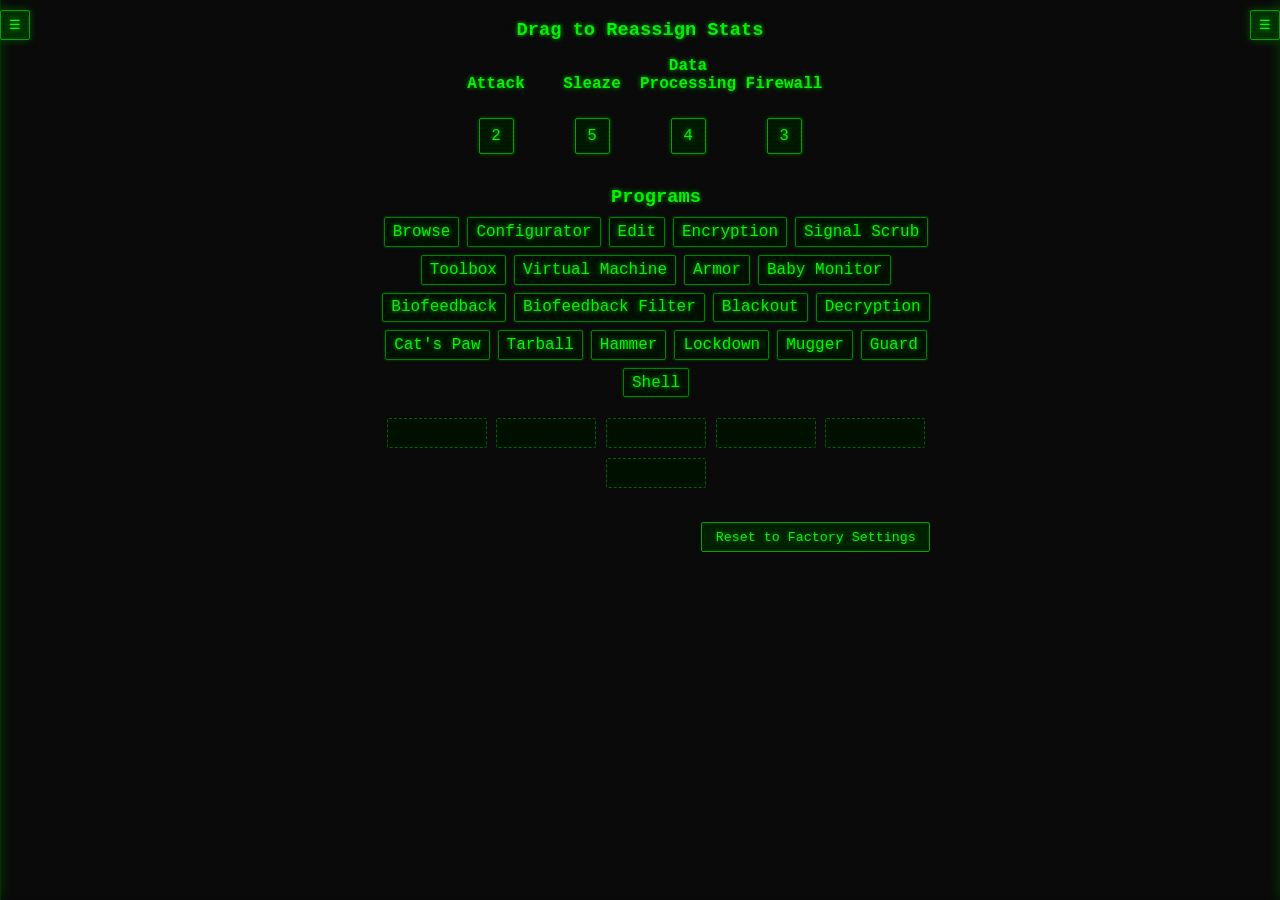
==== index.html @ 2b47c01e "build mobile site and refactor" ====
<!DOCTYPE html>
<html lang="en">
<head>
  <meta charset="UTF-8" />
  <meta name="viewport" content="width=device-width, initial-scale=1.0, maximum-scale=1.0, user-scalable=no" />
  <title>Cyberdeck Config Helper (SR5)</title>
  <link rel="stylesheet" href="styles.css" />
  <script src="https://code.jquery.com/jquery-3.7.1.min.js"></script>
</head>
<body>
  <div class="panel-container">
    <div id="left-panel" class="side-panel">
      <form id="deck-config">
        <label>
          Select Your Deck:
          <select id="preset-selector">
            <option value="">----</option>
          </select>
        </label>
      </form>
      </br>
      <h3>Attributes</h3>
      <label>Logic: 
        <input type="number" id="attr-logic" min="1" max="10" />
        <span class="augmented-display" id="aug-logic"></span>
      </label>
      <label>Intuition: 
        <input type="number" id="attr-intuition" min="1" max="10" />
        <span class="augmented-display" id="aug-intuition"></span>
      </label>
      <label>Willpower: 
        <input type="number" id="attr-willpower" min="1" max="10" />
        <span class="augmented-display" id="aug-willpower"></span>
      </label>

      <h3>Skills</h3>
      <label>Hacking: 
        <input type="number" id="skill-hacking" min="0" max="12" />
        <span class="augmented-display" id="aug-hacking"></span>
      </label>
      <label>Computer: 
        <input type="number" id="skill-computer" min="0" max="12" />
        <span class="augmented-display" id="aug-computer"></span>
      </label>
      <label>Electronic Warfare: 
        <input type="number" id="skill-electronicWarfare" min="0" max="12" />
        <span class="augmented-display" id="aug-electronicWarfare"></span>
      </label>
      <label>Cybercombat: 
        <input type="number" id="skill-cybercombat" min="0" max="12" />
        <span class="augmented-display" id="aug-cybercombat"></span>
      </label>
      <label>Software: 
        <input type="number" id="skill-software" min="0" max="12" />
        <span class="augmented-display" id="aug-software"></span>
      </label>
      <label>Hardware: 
        <input type="number" id="skill-hardware" min="0" max="12" />
        <span class="augmented-display" id="aug-hardware"></span>
      </label>

      <h3>Qualities</h3>
      <div id="quality-list"></div>
    </div>

    <div id="right-panel" class="side-panel">
      <h3>Matrix Actions</h3>
      <table id="matrix-actions-table">
        <thead>
          <tr>
            <th>Action</th>
            <th>Limit</th>
            <th>Description</th>
            <th>Formula</th>
            <th>Dice Pool</th>
          </tr>
        </thead>
        <tbody></tbody>
      </table>
    </div>
  </div>

  <button id="left-toggle" class="panel-toggle">☰</button>
  <button id="right-toggle" class="panel-toggle">☰</button>

  <div id="main-screen">
    <div id="deck-stats">
    <h3>Drag to Reassign Stats</h3>
    <div id="draggables">
      <div class="stat-container">
        <div class="stat-label">Attack</div>
        <div class="stat-box" draggable="true" data-type="attack">
          <span>0</span>    
        </div>
        <div class="augmented-display" id="aug-attack"></div>
      </div>
      <div class="stat-container">
        <div class="stat-label">Sleaze</div>
        <div class="stat-box" draggable="true" data-type="sleaze">
          <span>0</span>
        </div>
        <div class="augmented-display" id="aug-sleaze"></div>
      </div>
      <div class="stat-container">
        <div class="stat-label">Data Processing</div>
        <div class="stat-box" draggable="true" data-type="dataProcessing">
          <span>0</span>
        </div>
        <div class="augmented-display" id="aug-dataProcessing"></div>
      </div>
      <div class="stat-container">
        <div class="stat-label">Firewall</div>
        <div class="stat-box" draggable="true" data-type="firewall">
          <span>0</span>
        </div>
        <div class="augmented-display" id="aug-firewall"></div>
      </div>
    </div>
    
  </div>

  <div id="program-section">
    <div id="program-list-container">
      <h3>Programs</h3>
      <div id="program-list"></div>
    </div>
  </div>

  <div id="program-slots">
    <h3>Active Programs</h3>
  </div>
    <button type="button" id="reset-factory">Reset to Factory Settings</button>

  <div id="deck-notes" style="margin: 1em; display: none;">
    <h3>Notes</h3>
    <ul id="notes-list"></ul>
  </div>
  </div>
  <div id="status"></div>
  <div id="program-tooltip"></div>
  
  <!-- Modal for improvement choices -->
  <div id="improvement-choice-modal" class="modal">
    <div class="modal-content">
      <h3>Select an Option</h3>
      <p id="improvement-choice-description"></p>
      <select id="improvement-choice-dropdown"></select>
      <div class="modal-buttons">
        <button id="improvement-choice-confirm">Confirm</button>
        <button id="improvement-choice-cancel">Cancel</button>
      </div>
    </div>
  </div>

  <script type="module" src="uiHandlers.js"></script>
</body>
</html>
---- styles.css ----
body {
  font-family: "VT323", "Courier New", monospace;
  margin: 0;
  padding: 0;
  background-color: #0a0a0a;
  color: #00ff00;
  display: flex;
  flex-direction: column;
  align-items: center;
  min-height: 100vh;
  text-shadow: 0 0 5px rgba(0, 255, 0, 0.7);
  position: relative;
  overflow-x: hidden;
}

/* CRT scan line effect */
body::before {
  content: "";
  position: fixed;
  top: 0;
  left: 0;
  width: 100%;
  height: 100%;
  background: linear-gradient(
    transparent 0%, 
    rgba(0, 10, 0, 0.1) 50%, 
    transparent 100%
  );
  background-size: 100% 4px;
  pointer-events: none;
  z-index: 9999;
}

h3 {
  margin-top: 1em;
  margin-bottom: 0.5em;
  text-align: center;
}

form, #deck-stats, #program-section, #program-slots, #status, #deck-notes {
  margin: 1em;
  max-width: 1200px;
  width: 100%;
  margin-left: auto;
  margin-right: auto;
  box-sizing: border-box;
  padding: 0 10px;
}

#main-screen {
  width: 100%;
  max-width: 600px; 
  margin-left: auto;
  margin-right: auto;
  padding: 0 10px;
  box-sizing: border-box;
}

label {
  display: block;
  margin: 0.5em 0;
}

input[type="number"] {
  width: 60px;
  margin-left: 0.5em;
}

#draggables {
  display: flex;
  gap: 1em;
  flex-wrap: wrap;
  margin-top: 2em;
  justify-content: center;
}

/* New layout for deck stat items */
.stat-container {
  display: flex;
  flex-direction: column;
  align-items: center;
}

.stat-label {
    margin-bottom: 0.3em;
    font-weight: bold;
    width: 80px;
    height: 20px;
    text-align: center;
    display: flex;
    align-items: flex-end;
    justify-content: center;
}

.stat-box {
  padding: 0.5em;
  background-color: #001a00;
  border: 1px solid #00aa00;
  border-radius: 2px;
  cursor: move;
  user-select: none;
  width: 35px;
  text-align: center;
  position: relative;
  margin-top: 20px;
  margin-bottom: 10px;
  box-shadow: 0 0 5px rgba(0, 255, 0, 0.3);
}

.stat-box .augmented {
  display: block;
  font-size: 0.8em;
  color: #00cc00;
  margin-top: 0.2em;
}

/* Specific styling for augmented-display in stat boxes */
.stat-container .augmented-display {
  display: block;
  font-size: 1.2em; /* Larger text for modified values */
  color: #00ff33; /* Brighter green for positive modifications */
  font-weight: bold;
  margin-top: 0.2em;
  text-shadow: 0 0 8px rgba(0, 255, 0, 0.8);
}

.stat-box:hover {
  background-color: #002200;
  border-color: #00ff00;
}

#program-list-container, #program-slots {
  margin: 1em;
  width: 100%;
}

#program-list {
  display: flex;
  flex-wrap: wrap;
  gap: 0.5em;
  justify-content: center;
}

.program-item {
  background-color: #001100;
  border: 1px solid #008800;
  padding: 0.3em 0.5em;
  border-radius: 2px;
  cursor: grab;
  user-select: none;
  box-shadow: 0 0 3px rgba(0, 255, 0, 0.3);
}

#program-slots {
  text-align: center;
}

.program-slot {
  display: inline-block;
  background-color: #001100;
  border: 1px dashed #006600;
  min-width: 100px;
  min-height: 30px;
  padding: 0.5em;
  margin: 0.3em;
  border-radius: 2px;
  vertical-align: top;
}

.program-slot.drag-over {
  background-color: #003300;
  border-color: #00ff00;
}

#program-tooltip {
  position: absolute;
  background-color: #001a00;
  border: 1px solid #00aa00;
  padding: 0.4em;
  border-radius: 2px;
  color: #00ff00;
  display: none;
  z-index: 999;
  pointer-events: none;
  max-width: 300px;
  box-shadow: 0 0 10px rgba(0, 255, 0, 0.4);
}

/* Matrix Actions Table */
#matrix-actions-table {
  width: 100%;
  border-collapse: collapse;
  margin-top: 1em;
  box-shadow: 0 0 10px rgba(0, 255, 0, 0.2);
  display: block;
  overflow-x: auto;
  -webkit-overflow-scrolling: touch;
}

#matrix-actions-table th,
#matrix-actions-table td {
  border: 1px solid #00aa00;
  padding: 0.5em;
  text-align: left;
}

#matrix-actions-table th {
  background-color: #002200;
  color: #00ff00;
  text-shadow: 0 0 5px rgba(0, 255, 0, 0.5);
}

#matrix-actions-table td {
  background-color: #001100;
  color: #00dd00;
}

/* Side Panels */
.side-panel {
  position: fixed;
  top: 0;
  bottom: 0;
  background-color: #001500;
  color: #00ff00;
  overflow-y: auto;
  transition: transform 0.3s ease;
  z-index: 1000;
  padding: 1em;
  border-right: 1px solid #00aa00;
  box-shadow: 0 0 15px rgba(0, 255, 0, 0.2);
  box-sizing: border-box;
}

#left-panel {
  left: 0;
  transform: translateX(-100%);
  max-width: 30%;
}

#right-panel {
  right: 0;
  transform: translateX(100%);
  max-width: 70%;
}

#left-panel.open {
  transform: translateX(0);
}

#right-panel.open {
  transform: translateX(0);
}

.panel-toggle {
  position: fixed;
  top: 10px;
  width: 30px;
  height: 30px;
  background-color: #003300;
  color: #00ff00;
  border: 1px solid #00aa00;
  cursor: pointer;
  z-index: 1100;
  text-shadow: 0 0 5px rgba(0, 255, 0, 0.7);
  box-shadow: 0 0 8px rgba(0, 255, 0, 0.3);
}

#left-toggle {
  left: 0;
}

#right-toggle {
  right: 0;
}

.quality-checkbox {
  display: block;
  margin: 0.3em 0;
}

.stat-box.swap {
  transition: transform 0.15s ease;
  transform: scale(1.1);
}

.stat-box.drag-over {
  background-color: #004400;
  border-color: #00ff00;
}

/* Augmented UI next to inputs */
.input-wrapper {
  display: flex;
  align-items: center;
  gap: 0.5em;
}

.input-wrapper .augmented {
  font-size: 0.9em;
  color: #00cc00;
  text-shadow: 0 0 3px rgba(0, 255, 0, 0.5);
}

/* Style for input elements */
input, select, button {
  background-color: #001500;
  color: #00ff00;
  border: 1px solid #00aa00;
  border-radius: 2px;
  padding: 0.3em;
  font-family: "VT323", "Courier New", monospace;
}

input:focus, select:focus, button:focus {
  outline: none;
  border-color: #00ff00;
  box-shadow: 0 0 5px rgba(0, 255, 0, 0.5);
}

/* Modal Styles */
.modal {
  display: none;
  position: fixed;
  top: 0;
  left: 0;
  width: 100%;
  height: 100%;
  background-color: rgba(0, 20, 0, 0.8);
  z-index: 2000;
  justify-content: center;
  align-items: center;
}

.modal-content {
  background-color: #001a00;
  padding: 1.5em;
  border-radius: 3px;
  width: 90%;
  max-width: 500px;
  box-shadow: 0 0 20px rgba(0, 255, 0, 0.4);
  margin: 0 auto;
  border: 1px solid #00aa00;
  box-sizing: border-box;
}

.modal h3 {
  margin-top: 0;
  color: #00ff00;
  text-shadow: 0 0 5px rgba(0, 255, 0, 0.7);
}

#quality-choice-description {
  margin-bottom: 1em;
  color: #00dd00;
}

#quality-choice-dropdown {
  width: 100%;
  padding: 0.5em;
  margin-bottom: 1.5em;
  background-color: #001500;
  color: #00ff00;
  border: 1px solid #00aa00;
  border-radius: 2px;
  font-family: "VT323", "Courier New", monospace;
}

.modal-buttons {
  display: flex;
  justify-content: flex-end;
  gap: 1em;
}

.modal-buttons button {
  padding: 0.5em 1em;
  border: 1px solid #00aa00;
  border-radius: 2px;
  cursor: pointer;
  font-weight: bold;
  font-family: "VT323", "Courier New", monospace;
  text-shadow: 0 0 5px rgba(0, 255, 0, 0.5);
}

#quality-choice-confirm {
  background-color: #004400;
  color: #00ff00;
}

#quality-choice-confirm:hover {
  background-color: #006600;
  box-shadow: 0 0 8px rgba(0, 255, 0, 0.7);
}

#quality-choice-cancel {
  background-color: #002200;
  color: #00cc00;
}

#quality-choice-cancel:hover {
  background-color: #003300;
  box-shadow: 0 0 8px rgba(0, 255, 0, 0.5);
}

/* Factory reset button styling */
#reset-factory {
  float: right;
  margin-top: 1em;
  padding: 0.5em 1em;
  background-color: #002200;
  color: #00ff00;
  border: 1px solid #00aa00;
  border-radius: 2px;
  cursor: pointer;
  font-family: "VT323", "Courier New", monospace;
  text-shadow: 0 0 5px rgba(0, 255, 0, 0.5);
}

#reset-factory:hover {
  background-color: #003300;
  box-shadow: 0 0 8px rgba(0, 255, 0, 0.5);
}

/* CRT flicker animation */
@keyframes crt-flicker {
  0% { opacity: 1; }
  1% { opacity: 0.8; }
  2% { opacity: 1; }
  55% { opacity: 1; }
  56% { opacity: 0.9; }
  57% { opacity: 1; }
  92% { opacity: 1; }
  93% { opacity: 0.8; }
  94% { opacity: 1; }
}

body {
  animation: crt-flicker 10s infinite;
  box-sizing: border-box;
}

/* Global box-sizing reset */
*, *:before, *:after {
  box-sizing: inherit;
}

/* Improve touch responsiveness */
.stat-box, .program-item, .program-slot {
  touch-action: none; /* Disable browser handling of all panning and zooming gestures */
}

/* Mobile Responsive Design */
@media (max-width: 768px) {
  /* Adjust font sizes for better readability on small screens */
  body {
    font-size: 14px;
  }
  
  h3 {
    font-size: 1.3em;
  }
  
  /* Make the draggable stats more touch-friendly */
  #draggables {
    gap: 0.8em;
  }
  
  /* Make panels full width when open on mobile */
  #left-panel.open,
  #right-panel.open {
    width: 100%;
  }
  
  .stat-box {
    width: 40px;
    height: 25px;
    padding: 0.7em;
    margin-top: 15px;
    margin-bottom: 8px;
  }
  
  /* Improve form elements for touch */
  input, select, button {
    padding: 0.5em;
    font-size: 1em;
  }
  
  input[type="number"] {
    width: 70px;
  }
  
  /* Adjust panel toggles for easier tapping */
  .panel-toggle {
    width: 40px;
    height: 40px;
    font-size: 1.5em;
  }
  
  /* Make program items more touch-friendly */
  .program-item {
    padding: 0.5em 0.7em;
    margin: 0.3em;
  }
  
  /* Adjust modal for mobile */
  .modal-content {
    padding: 1em;
    width: 95%;
  }
  
  .modal-buttons button {
    padding: 0.7em 1.2em;
  }
}

/* Small mobile devices */
@media (max-width: 576px) {
  /* Further adjustments for very small screens */
  body {
    font-size: 13px;
  }
  
  /* Keep the same layout for stat boxes as desktop, just adjust spacing */
  #draggables {
    gap: 0.5em;
  }
  
  .stat-container {
    margin-bottom: 0.5em;
  }
  
  /* Ensure notes section displays properly when visible */
  #deck-notes {
    clear: both;
    width: 100%;
    margin: 1em 0;
    padding: 0.5em;
  }
  
  /* Adjust program list for small screens */
  #program-list {
    justify-content: flex-start;
  }
  
  /* Make the reset button more prominent */
  #reset-factory {
    float: none;
    display: block;
    width: 100%;
    margin: 1em auto;
    padding: 0.8em;
  }
  
  /* Ensure table is scrollable horizontally */
  #matrix-actions-table {
    font-size: 0.9em;
  }
  
  /* Adjust modal for very small screens */
  .modal-content {
    padding: 0.8em;
  }
  
  .modal-buttons {
    flex-direction: column;
    gap: 0.5em;
  }
  
  .modal-buttons button {
    width: 100%;
  }
}
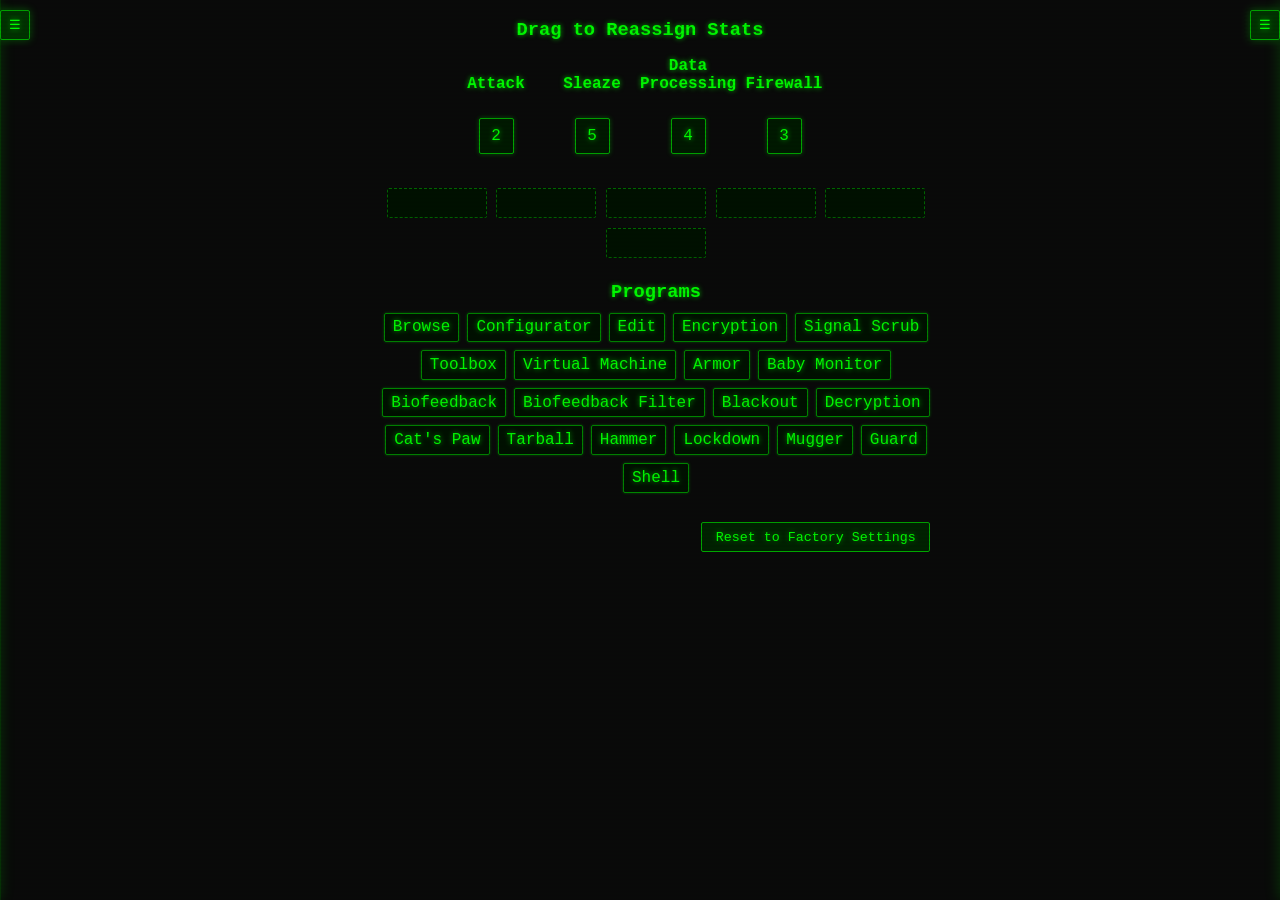
==== commit c2574eeb: "Google AdSense; ui Styling" ====
--- a/index.html
+++ b/index.html
@@ -6,11 +6,14 @@
   <title>Cyberdeck Config Helper (SR5)</title>
   <link rel="stylesheet" href="styles.css" />
   <script src="https://code.jquery.com/jquery-3.7.1.min.js"></script>
+  <script async src="https://pagead2.googlesyndication.com/pagead/js/adsbygoogle.js?client=ca-pub-7896945483758478"
+     crossorigin="anonymous"></script>
 </head>
 <body>
   <div class="panel-container">
     <div id="left-panel" class="side-panel">
       <form id="deck-config">
+      </br>
         <label>
           Select Your Deck:
           <select id="preset-selector">
@@ -116,7 +119,11 @@
         <div class="augmented-display" id="aug-firewall"></div>
       </div>
     </div>
-    
+  </div>
+  
+
+  <div id="program-slots">
+    <h3>Program Slots</h3>
   </div>
 
   <div id="program-section">
@@ -126,17 +133,14 @@
     </div>
   </div>
 
-  <div id="program-slots">
-    <h3>Active Programs</h3>
-  </div>
-    <button type="button" id="reset-factory">Reset to Factory Settings</button>
+ 
+  <button type="button" id="reset-factory">Reset to Factory Settings</button>
 
   <div id="deck-notes" style="margin: 1em; display: none;">
     <h3>Notes</h3>
     <ul id="notes-list"></ul>
   </div>
-  </div>
-  <div id="status"></div>
+ </div>
   <div id="program-tooltip"></div>
   
   <!-- Modal for improvement choices -->
--- a/styles.css
+++ b/styles.css
@@ -189,12 +189,14 @@
 /* Matrix Actions Table */
 #matrix-actions-table {
   width: 100%;
-  border-collapse: collapse;
+  border-collapse: separate;
+  border-spacing: 0;
   margin-top: 1em;
   box-shadow: 0 0 10px rgba(0, 255, 0, 0.2);
   display: block;
   overflow-x: auto;
   -webkit-overflow-scrolling: touch;
+  table-layout: fixed;
 }
 
 #matrix-actions-table th,
@@ -213,6 +215,28 @@
 #matrix-actions-table td {
   background-color: #001100;
   color: #00dd00;
+}
+
+/* Fixed first column (Action/Name column) */
+#matrix-actions-table th:first-child,
+#matrix-actions-table td:first-child {
+  position: sticky;
+  left: 0;
+  z-index: 1;
+}
+
+#matrix-actions-table th:first-child {
+  background-color: #002200; /* Same as other headers */
+  z-index: 2; /* Higher than td to stay on top at corner */
+  box-shadow: 2px 0 5px rgba(0, 0, 0, 0.3);
+}
+
+#matrix-actions-table td:first-child {
+  background-color: #002200; /* Same as header cells */
+  box-shadow: 2px 0 5px rgba(0, 0, 0, 0.3);
+  color: #00ff00; /* Match header text color */
+  text-shadow: 0 0 5px rgba(0, 255, 0, 0.5); /* Match header text shadow */
+  font-weight: bold; /* Add bold to emphasize like headers */
 }
 
 /* Side Panels */
@@ -234,13 +258,13 @@
 #left-panel {
   left: 0;
   transform: translateX(-100%);
-  max-width: 30%;
+  min-width: 250px;
 }
 
 #right-panel {
   right: 0;
   transform: translateX(100%);
-  max-width: 70%;
+  max-width: 100%;
 }
 
 #left-panel.open {
@@ -443,6 +467,40 @@
   box-sizing: inherit;
 }
 
+/* Overlay Scrollbar Styling */
+/* WebKit browsers (Chrome, Safari, Edge) */
+::-webkit-scrollbar {
+  width: 8px;
+  height: 8px;
+  background-color: transparent;
+}
+
+::-webkit-scrollbar-track {
+  background-color: rgba(0, 21, 0, 0.3);
+  border-radius: 4px;
+}
+
+::-webkit-scrollbar-thumb {
+  background-color: rgba(0, 170, 0, 0.7);
+  border-radius: 4px;
+  box-shadow: 0 0 5px rgba(0, 255, 0, 0.3);
+}
+
+::-webkit-scrollbar-thumb:hover {
+  background-color: rgba(0, 255, 0, 0.8);
+  box-shadow: 0 0 8px rgba(0, 255, 0, 0.5);
+}
+
+::-webkit-scrollbar-corner {
+  background-color: transparent;
+}
+
+/* Firefox */
+* {
+  scrollbar-width: thin;
+  scrollbar-color: rgba(0, 170, 0, 0.7) rgba(0, 21, 0, 0.3);
+}
+
 /* Improve touch responsiveness */
 .stat-box, .program-item, .program-slot {
   touch-action: none; /* Disable browser handling of all panning and zooming gestures */
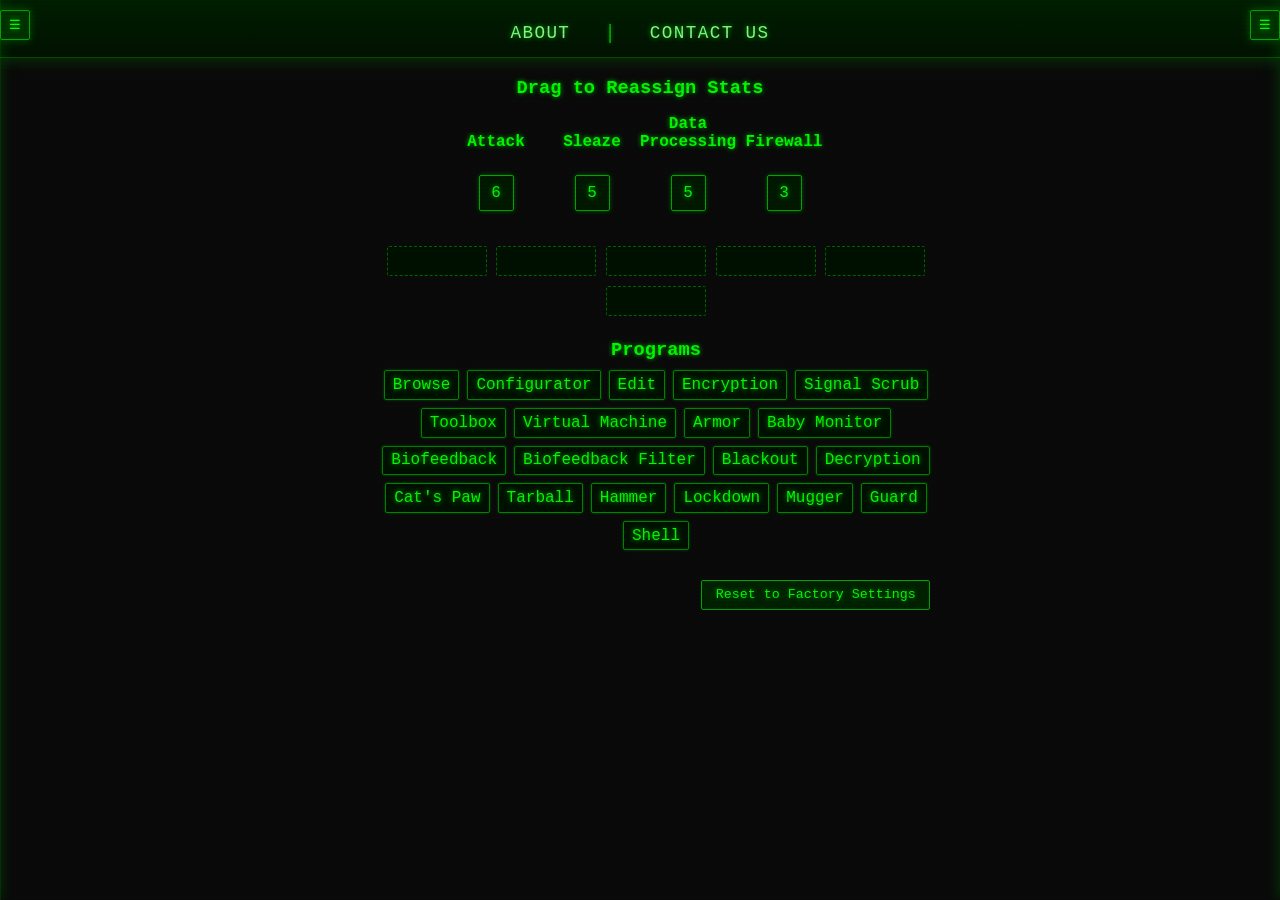
==== commit 94f64e43: "Add informational modals and navigation links" ====
--- a/index.html
+++ b/index.html
@@ -10,6 +10,13 @@
      crossorigin="anonymous"></script>
 </head>
 <body>
+  <header id="app-header">
+    <nav id="primary-nav" aria-label="Primary">
+      <a href="#" id="about-link" class="nav-link">About</a>
+      <span class="nav-separator" aria-hidden="true">|</span>
+      <a href="#" id="contact-link" class="nav-link">Contact Us</a>
+    </nav>
+  </header>
   <div class="panel-container">
     <div id="left-panel" class="side-panel">
       <form id="deck-config">
@@ -142,7 +149,50 @@
   </div>
  </div>
   <div id="program-tooltip"></div>
-  
+
+  <div id="about-modal" class="modal info-modal" role="dialog" aria-modal="true" aria-labelledby="about-modal-title" aria-hidden="true" data-dismissable="true">
+    <div class="modal-content">
+      <button type="button" class="modal-close" data-modal-target="about-modal" aria-label="Close About modal">✕</button>
+      <h3 id="about-modal-title">About Cyberdeck Helper</h3>
+      <section class="modal-section">
+        <h4>Overview</h4>
+        <p>The Cyberdeck helper is a tool to help cyberdeck users keep track of their current deck stats and active programs, and calculate your dicepool for a variety of matrix actions.</p>
+      </section>
+      <section class="modal-section">
+        <h4>Setup</h4>
+        <ol>
+          <li>Open the left tab by clicking the left hamburger menu.</li>
+          <li>Select your deck from the dropdown and enter your character stats.</li>
+          <li>Close the left tab and begin play.</li>
+        </ol>
+      </section>
+      <section class="modal-section">
+        <h4>Cyberdeck Configuration</h4>
+        <ol>
+          <li>To change your deck stats click and drag any deck stat block into another to swap the values.</li>
+          <li>To change your program setup, drag and drop any program into a program slot. Dragging a program out of a slot deactivates it, while dragging a program into an occupied slot replaces that program with your new one.</li>
+        </ol>
+      </section>
+      <section class="modal-section">
+        <h4>Matrix Action Dice Pools</h4>
+        <ol>
+          <li>Open the right hand tab using the right hamburger menu.</li>
+          <li>Observe your dice pools and the formula that was used to calculate them.</li>
+        </ol>
+      </section>
+    </div>
+  </div>
+
+  <div id="contact-modal" class="modal info-modal" role="dialog" aria-modal="true" aria-labelledby="contact-modal-title" aria-hidden="true" data-dismissable="true">
+    <div class="modal-content">
+      <button type="button" class="modal-close" data-modal-target="contact-modal" aria-label="Close Contact modal">✕</button>
+      <h3 id="contact-modal-title">Contact Us</h3>
+      <p>If you encounter a bug, have feedback, or need assistance, please let us know through GitHub.</p>
+      <p><a class="modal-link" href="https://github.com/DrJaul/Cyberdeck/issues" target="_blank" rel="noopener">Report an issue on the Cyberdeck GitHub Issues page</a>.</p>
+      <p>If you appreciate the Cyberdeck helper, please consider <a class="modal-link" href="https://github.com/DrJaul/Cyberdeck" target="_blank" rel="noopener">starring the Cyberdeck repository</a> so others can find it too.</p>
+    </div>
+  </div>
+
   <!-- Modal for improvement choices -->
   <div id="improvement-choice-modal" class="modal">
     <div class="modal-content">
--- a/styles.css
+++ b/styles.css
@@ -37,6 +37,56 @@
   text-align: center;
 }
 
+h4 {
+  margin: 0.8em 0 0.4em;
+  text-align: left;
+  color: #66ff66;
+  letter-spacing: 0.05em;
+}
+
+#app-header {
+  width: 100%;
+  background: linear-gradient(180deg, rgba(0, 34, 0, 0.9), rgba(0, 20, 0, 0.8));
+  border-bottom: 1px solid #005500;
+  box-shadow: 0 4px 12px rgba(0, 255, 0, 0.15);
+  padding: 1.2em 1em 0.6em;
+  display: flex;
+  justify-content: center;
+  position: relative;
+  z-index: 900;
+}
+
+#primary-nav {
+  display: flex;
+  align-items: center;
+  gap: 1.5em;
+  font-size: 1.1em;
+}
+
+.nav-link {
+  color: #88ff88;
+  text-decoration: none;
+  letter-spacing: 0.08em;
+  text-transform: uppercase;
+  padding: 0.2em 0.4em;
+  border-bottom: 1px solid transparent;
+  transition: color 0.2s ease, text-shadow 0.2s ease, border-color 0.2s ease;
+}
+
+.nav-link:hover,
+.nav-link:focus {
+  color: #00ff00;
+  border-color: #00ff00;
+  text-shadow: 0 0 8px rgba(0, 255, 0, 0.7);
+  outline: none;
+}
+
+.nav-separator {
+  color: #00aa00;
+  font-size: 1.2em;
+  text-shadow: 0 0 4px rgba(0, 255, 0, 0.4);
+}
+
 form, #deck-stats, #program-section, #program-slots, #status, #deck-notes {
   margin: 1em;
   max-width: 1200px;
@@ -355,16 +405,23 @@
   align-items: center;
 }
 
+.modal.is-visible {
+  display: flex;
+}
+
 .modal-content {
   background-color: #001a00;
   padding: 1.5em;
   border-radius: 3px;
   width: 90%;
   max-width: 500px;
+  max-height: 85vh;
   box-shadow: 0 0 20px rgba(0, 255, 0, 0.4);
   margin: 0 auto;
   border: 1px solid #00aa00;
   box-sizing: border-box;
+  position: relative;
+  overflow-y: auto;
 }
 
 .modal h3 {
@@ -387,6 +444,61 @@
   border: 1px solid #00aa00;
   border-radius: 2px;
   font-family: "VT323", "Courier New", monospace;
+}
+
+.modal-close {
+  position: absolute;
+  top: 0.5em;
+  right: 0.5em;
+  background-color: transparent;
+  color: #66ff66;
+  border: 1px solid #005500;
+  border-radius: 50%;
+  width: 1.8em;
+  height: 1.8em;
+  line-height: 1.6em;
+  text-align: center;
+  cursor: pointer;
+  font-size: 1.1em;
+  transition: color 0.2s ease, border-color 0.2s ease, box-shadow 0.2s ease;
+}
+
+.modal-close:hover,
+.modal-close:focus {
+  color: #00ff00;
+  border-color: #00ff00;
+  box-shadow: 0 0 10px rgba(0, 255, 0, 0.5);
+  outline: none;
+}
+
+.modal-section {
+  margin-bottom: 1em;
+}
+
+.modal-section ol {
+  margin: 0.4em 0 0;
+  padding-left: 1.3em;
+  display: grid;
+  gap: 0.3em;
+}
+
+.modal-section li {
+  line-height: 1.4;
+}
+
+.modal-link {
+  color: #88ff88;
+  text-decoration: none;
+  border-bottom: 1px dashed rgba(136, 255, 136, 0.7);
+  transition: color 0.2s ease, border-bottom-color 0.2s ease, text-shadow 0.2s ease;
+}
+
+.modal-link:hover,
+.modal-link:focus {
+  color: #00ff00;
+  border-bottom-color: #00ff00;
+  text-shadow: 0 0 6px rgba(0, 255, 0, 0.6);
+  outline: none;
 }
 
 .modal-buttons {
@@ -512,7 +624,20 @@
   body {
     font-size: 14px;
   }
-  
+
+  #app-header {
+    padding: 1em 0.5em;
+  }
+
+  #primary-nav {
+    flex-direction: column;
+    gap: 0.6em;
+  }
+
+  .nav-separator {
+    display: none;
+  }
+
   h3 {
     font-size: 1.3em;
   }
@@ -563,8 +688,9 @@
   .modal-content {
     padding: 1em;
     width: 95%;
-  }
-  
+    max-height: 90vh;
+  }
+
   .modal-buttons button {
     padding: 0.7em 1.2em;
   }
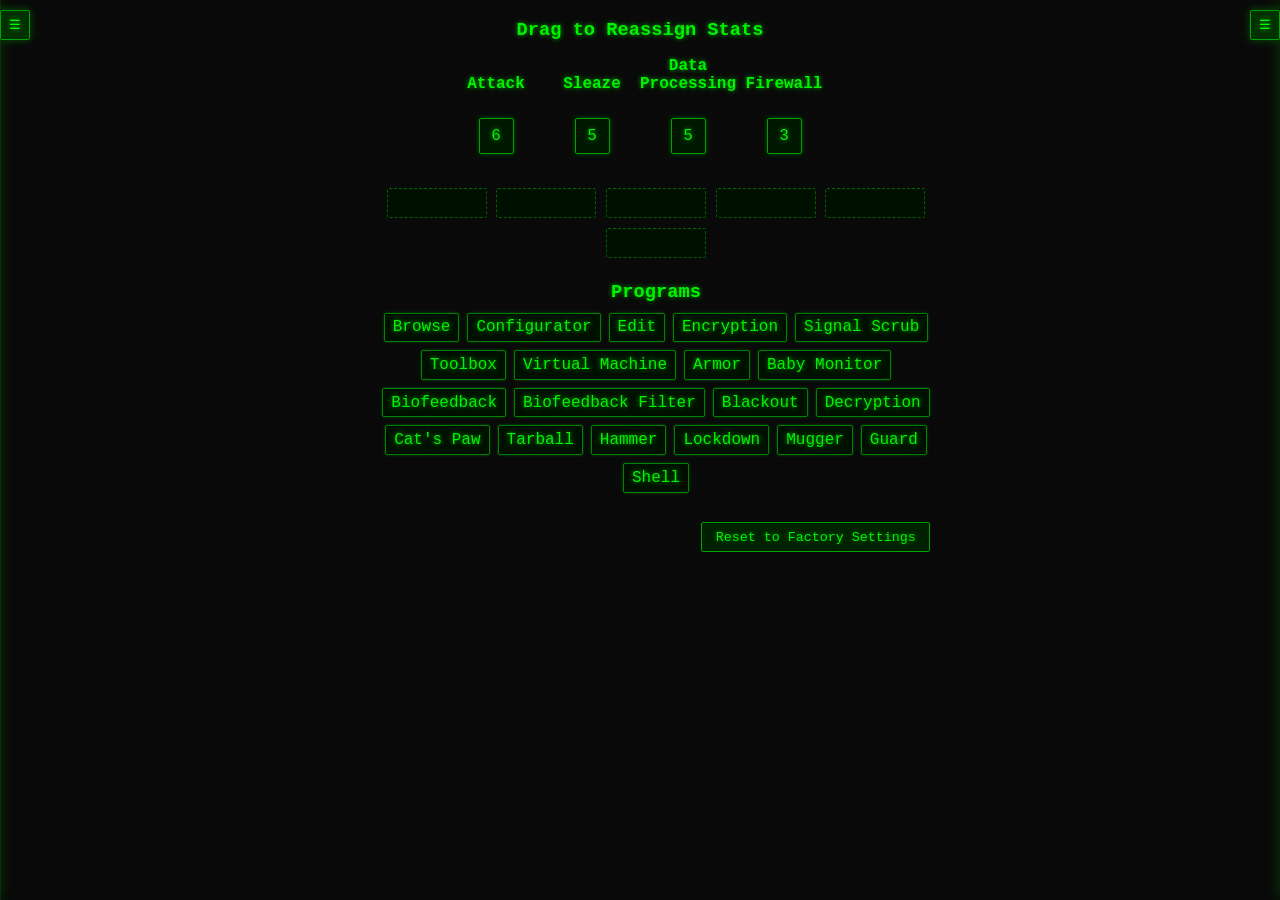
==== commit 60ea76f1: "about/contact us complete" ====
--- a/index.html
+++ b/index.html
@@ -10,16 +10,10 @@
      crossorigin="anonymous"></script>
 </head>
 <body>
-  <header id="app-header">
-    <nav id="primary-nav" aria-label="Primary">
-      <a href="#" id="about-link" class="nav-link">About</a>
-      <span class="nav-separator" aria-hidden="true">|</span>
-      <a href="#" id="contact-link" class="nav-link">Contact Us</a>
-    </nav>
-  </header>
   <div class="panel-container">
     <div id="left-panel" class="side-panel">
-      <form id="deck-config">
+      <div id="left-panel-content">
+        <form id="deck-config">
       </br>
         <label>
           Select Your Deck:
@@ -69,8 +63,15 @@
         <span class="augmented-display" id="aug-hardware"></span>
       </label>
 
-      <h3>Qualities</h3>
-      <div id="quality-list"></div>
+        <h3>Qualities</h3>
+        <div id="quality-list"></div>
+      </div>
+      
+      <div id="left-panel-footer">
+        <a href="#" id="about-link" class="footer-link">About</a>
+        <span class="footer-separator" aria-hidden="true">|</span>
+        <a href="#" id="contact-link" class="footer-link">Contact Us</a>
+      </div>
     </div>
 
     <div id="right-panel" class="side-panel">
--- a/styles.css
+++ b/styles.css
@@ -305,6 +305,51 @@
   box-sizing: border-box;
 }
 
+/* Left panel content and footer */
+#left-panel {
+  display: flex;
+  flex-direction: column;
+}
+
+#left-panel-content {
+  flex: 1;
+  overflow-y: auto;
+  padding-bottom: 1em;
+}
+
+#left-panel-footer {
+  margin-top: 1em;
+  padding-top: 1em;
+  border-top: 1px solid #005500;
+  text-align: center;
+  background-color: #001500;
+  position: sticky;
+  bottom: 0;
+}
+
+.footer-link {
+  color: #88ff88;
+  text-decoration: none;
+  letter-spacing: 0.08em;
+  padding: 0.2em 0.4em;
+  border-bottom: 1px solid transparent;
+  transition: color 0.2s ease, text-shadow 0.2s ease, border-color 0.2s ease;
+}
+
+.footer-link:hover,
+.footer-link:focus {
+  color: #00ff00;
+  border-color: #00ff00;
+  text-shadow: 0 0 8px rgba(0, 255, 0, 0.7);
+  outline: none;
+}
+
+.footer-separator {
+  color: #00aa00;
+  margin: 0 0.5em;
+  text-shadow: 0 0 4px rgba(0, 255, 0, 0.4);
+}
+
 #left-panel {
   left: 0;
   transform: translateX(-100%);
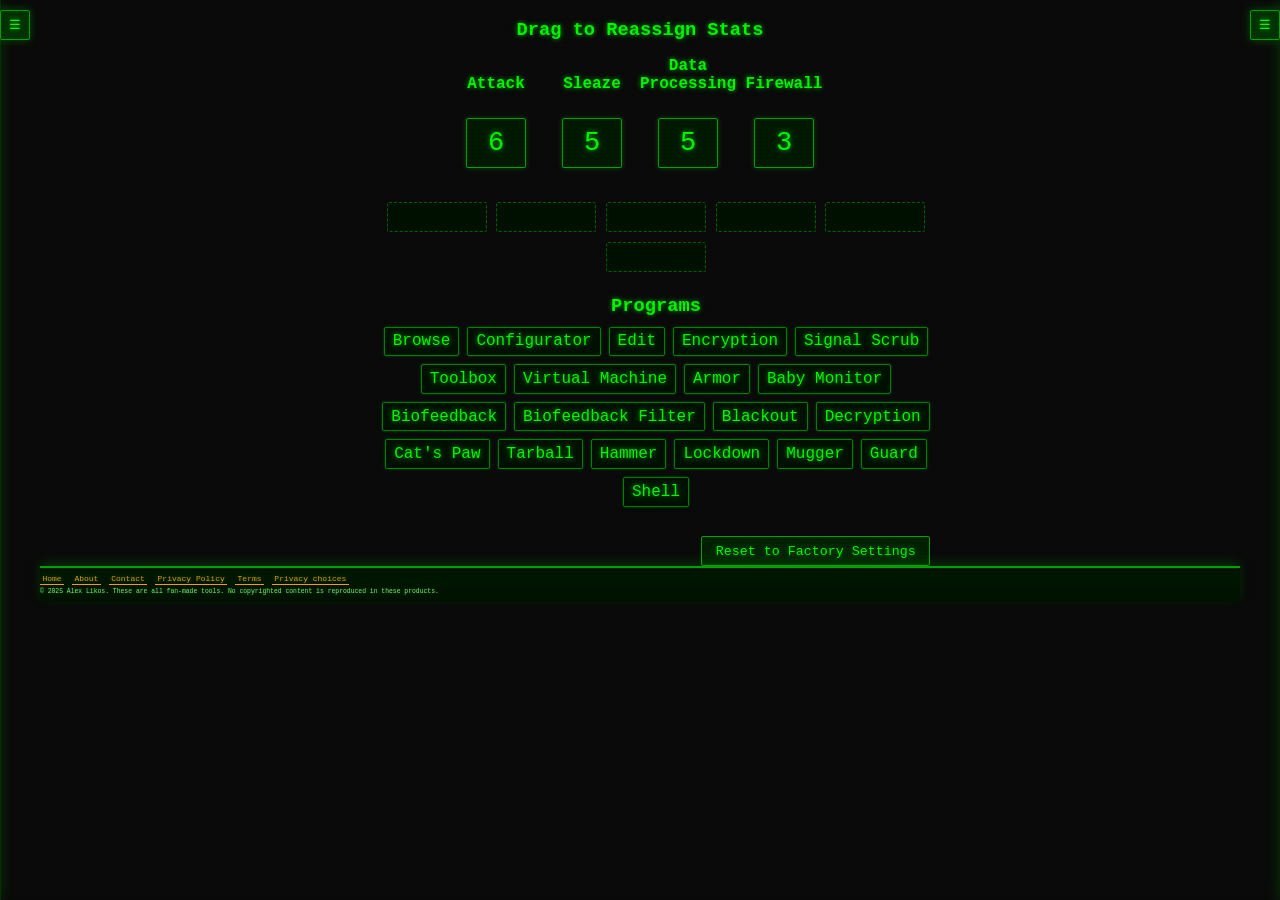
==== commit de2b747d: "add sepparate and add footer and  styles" ====
--- a/index.html
+++ b/index.html
@@ -76,18 +76,20 @@
 
     <div id="right-panel" class="side-panel">
       <h3>Matrix Actions</h3>
-      <table id="matrix-actions-table">
-        <thead>
-          <tr>
-            <th>Action</th>
-            <th>Limit</th>
-            <th>Description</th>
-            <th>Formula</th>
-            <th>Dice Pool</th>
-          </tr>
-        </thead>
-        <tbody></tbody>
-      </table>
+      <div class="table-container">
+        <table id="matrix-actions-table">
+          <thead>
+            <tr>
+              <th>Action</th>
+              <th>Limit</th>
+              <th>Description</th>
+              <th>Formula</th>
+              <th>Dice Pool</th>
+            </tr>
+          </thead>
+          <tbody></tbody>
+        </table>
+      </div>
     </div>
   </div>
 
@@ -183,7 +185,9 @@
       </section>
     </div>
   </div>
-
+  <div id="footer-container">
+    <!-- Footer will be loaded here by load-components.js -->
+  </div>
   <div id="contact-modal" class="modal info-modal" role="dialog" aria-modal="true" aria-labelledby="contact-modal-title" aria-hidden="true" data-dismissable="true">
     <div class="modal-content">
       <button type="button" class="modal-close" data-modal-target="contact-modal" aria-label="Close Contact modal">✕</button>
@@ -208,5 +212,7 @@
   </div>
 
   <script type="module" src="uiHandlers.js"></script>
+  <script src="/js/consent.js"></script>
+  <script src="/js/load-components.js"></script>
 </body>
 </html>
--- a/styles.css
+++ b/styles.css
@@ -1,3 +1,8 @@
+/* Global box-sizing reset */
+*, *:before, *:after {
+  box-sizing: inherit;
+}
+
 body {
   font-family: "VT323", "Courier New", monospace;
   margin: 0;
@@ -11,9 +16,11 @@
   text-shadow: 0 0 5px rgba(0, 255, 0, 0.7);
   position: relative;
   overflow-x: hidden;
-}
-
-/* CRT scan line effect */
+  animation: crt-flicker 10s infinite;
+  box-sizing: border-box;
+}
+
+/* CRT scan line effect overlay */
 body::before {
   content: "";
   position: fixed;
@@ -93,7 +100,6 @@
   width: 100%;
   margin-left: auto;
   margin-right: auto;
-  box-sizing: border-box;
   padding: 0 10px;
 }
 
@@ -103,7 +109,6 @@
   margin-left: auto;
   margin-right: auto;
   padding: 0 10px;
-  box-sizing: border-box;
 }
 
 label {
@@ -124,7 +129,7 @@
   justify-content: center;
 }
 
-/* New layout for deck stat items */
+/* Deck stat items layout */
 .stat-container {
   display: flex;
   flex-direction: column;
@@ -147,14 +152,26 @@
   background-color: #001a00;
   border: 1px solid #00aa00;
   border-radius: 2px;
-  cursor: move;
   user-select: none;
-  width: 35px;
+  width: 60px; 
+  height: 50px;
   text-align: center;
   position: relative;
   margin-top: 20px;
   margin-bottom: 10px;
   box-shadow: 0 0 5px rgba(0, 255, 0, 0.3);
+  font-size: 27px;
+  display: flex;
+  justify-content: center;
+  align-items: center;
+}
+
+.stat-box:hover {
+  cursor: -webkit-grab;
+  cursor: -moz-grab;
+  cursor: grab;
+  background-color: #002200;
+  border-color: #00ff00;
 }
 
 .stat-box .augmented {
@@ -164,7 +181,7 @@
   margin-top: 0.2em;
 }
 
-/* Specific styling for augmented-display in stat boxes */
+/* Augmented display styling in stat boxes */
 .stat-container .augmented-display {
   display: block;
   font-size: 1.2em; /* Larger text for modified values */
@@ -172,11 +189,6 @@
   font-weight: bold;
   margin-top: 0.2em;
   text-shadow: 0 0 8px rgba(0, 255, 0, 0.8);
-}
-
-.stat-box:hover {
-  background-color: #002200;
-  border-color: #00ff00;
 }
 
 #program-list-container, #program-slots {
@@ -199,6 +211,14 @@
   cursor: grab;
   user-select: none;
   box-shadow: 0 0 3px rgba(0, 255, 0, 0.3);
+}
+
+/* Cursor styles for draggable elements */
+.program-item:hover,
+.program-slot:not(:empty) {
+  cursor: -webkit-grab;
+  cursor: -moz-grab;
+  cursor: grab;
 }
 
 #program-slots {
@@ -215,10 +235,14 @@
   margin: 0.3em;
   border-radius: 2px;
   vertical-align: top;
-}
-
-.program-slot.drag-over {
-  background-color: #003300;
+  cursor: default;
+}
+
+
+/* Drag state styling */
+.program-slot.drag-over,
+.stat-box.drag-over {
+  background-color: #004400;
   border-color: #00ff00;
 }
 
@@ -236,17 +260,44 @@
   box-shadow: 0 0 10px rgba(0, 255, 0, 0.4);
 }
 
-/* Matrix Actions Table */
+/* Matrix Actions Table styling */
+#right-panel {
+  display: flex;
+  flex-direction: column;
+}
+
+#right-panel h3 {
+  flex-shrink: 0;
+  margin-top: 0.5em;
+  margin-bottom: 0.5em;
+}
+
+.table-container {
+  flex: 1;
+  overflow-y: auto;
+  overflow-x: auto;
+  -webkit-overflow-scrolling: touch;
+  border: 1px solid #00aa00;
+  box-shadow: 0 0 10px rgba(0, 255, 0, 0.2);
+}
+
 #matrix-actions-table {
   width: 100%;
   border-collapse: separate;
   border-spacing: 0;
-  margin-top: 1em;
   box-shadow: 0 0 10px rgba(0, 255, 0, 0.2);
-  display: block;
-  overflow-x: auto;
-  -webkit-overflow-scrolling: touch;
-  table-layout: fixed;
+  table-layout: auto;
+}
+
+/* Set fixed width for Description and Formula columns */
+#matrix-actions-table th:nth-child(3),
+#matrix-actions-table td:nth-child(3) {
+  width: 400px;
+}
+
+#matrix-actions-table th:nth-child(4),
+#matrix-actions-table td:nth-child(4) {
+  width: 400px;
 }
 
 #matrix-actions-table th,
@@ -256,32 +307,29 @@
   text-align: left;
 }
 
-#matrix-actions-table th {
-  background-color: #002200;
-  color: #00ff00;
-  text-shadow: 0 0 5px rgba(0, 255, 0, 0.5);
-}
-
+/* Table cell base styling */
 #matrix-actions-table td {
   background-color: #001100;
   color: #00dd00;
-}
-
-/* Fixed first column (Action/Name column) */
-#matrix-actions-table th:first-child,
+  z-index: 1; /* Base z-index for regular cells */
+}
+
+/* Table header styling */
+#matrix-actions-table th {
+  background-color: #002200;
+  color: #00ff00;
+  text-shadow: 0 0 5px rgba(0, 255, 0, 0.5);
+  position: sticky;
+  top: 0;
+  z-index: 2; /* Higher z-index for header row */
+  box-shadow: 0 2px 5px rgba(0, 0, 0, 0.3);
+}
+
+/* Table first column (sticky) styling */
 #matrix-actions-table td:first-child {
   position: sticky;
   left: 0;
-  z-index: 1;
-}
-
-#matrix-actions-table th:first-child {
-  background-color: #002200; /* Same as other headers */
-  z-index: 2; /* Higher than td to stay on top at corner */
-  box-shadow: 2px 0 5px rgba(0, 0, 0, 0.3);
-}
-
-#matrix-actions-table td:first-child {
+  z-index: 2; /* Higher z-index for first column */
   background-color: #002200; /* Same as header cells */
   box-shadow: 2px 0 5px rgba(0, 0, 0, 0.3);
   color: #00ff00; /* Match header text color */
@@ -289,7 +337,17 @@
   font-weight: bold; /* Add bold to emphasize like headers */
 }
 
-/* Side Panels */
+/* Table corner cell (top-left) styling */
+#matrix-actions-table th:first-child {
+  position: sticky;
+  left: 0;
+  top: 0;
+  z-index: 3; /* Highest z-index for the corner cell */
+  background-color: #002200; /* Same as other headers */
+  box-shadow: 2px 0 5px rgba(0, 0, 0, 0.3), 0 2px 5px rgba(0, 0, 0, 0.3);
+}
+
+/* Side panel styling */
 .side-panel {
   position: fixed;
   top: 0;
@@ -305,7 +363,7 @@
   box-sizing: border-box;
 }
 
-/* Left panel content and footer */
+/* Left panel internal layout */
 #left-panel {
   display: flex;
   flex-direction: column;
@@ -350,6 +408,7 @@
   text-shadow: 0 0 4px rgba(0, 255, 0, 0.4);
 }
 
+/* Panel positioning */
 #left-panel {
   left: 0;
   transform: translateX(-100%);
@@ -382,6 +441,10 @@
   z-index: 1100;
   text-shadow: 0 0 5px rgba(0, 255, 0, 0.7);
   box-shadow: 0 0 8px rgba(0, 255, 0, 0.3);
+  display: flex;
+  justify-content: center;
+  align-items: center;
+  text-align: center;
 }
 
 #left-toggle {
@@ -402,12 +465,8 @@
   transform: scale(1.1);
 }
 
-.stat-box.drag-over {
-  background-color: #004400;
-  border-color: #00ff00;
-}
-
-/* Augmented UI next to inputs */
+
+/* Input field augmented UI styling */
 .input-wrapper {
   display: flex;
   align-items: center;
@@ -420,7 +479,7 @@
   text-shadow: 0 0 3px rgba(0, 255, 0, 0.5);
 }
 
-/* Style for input elements */
+/* Form element styling */
 input, select, button {
   background-color: #001500;
   color: #00ff00;
@@ -436,7 +495,7 @@
   box-shadow: 0 0 5px rgba(0, 255, 0, 0.5);
 }
 
-/* Modal Styles */
+/* Modal dialog styling */
 .modal {
   display: none;
   position: fixed;
@@ -464,7 +523,6 @@
   box-shadow: 0 0 20px rgba(0, 255, 0, 0.4);
   margin: 0 auto;
   border: 1px solid #00aa00;
-  box-sizing: border-box;
   position: relative;
   overflow-y: auto;
 }
@@ -582,7 +640,7 @@
   box-shadow: 0 0 8px rgba(0, 255, 0, 0.5);
 }
 
-/* Factory reset button styling */
+/* Reset button styling */
 #reset-factory {
   float: right;
   margin-top: 1em;
@@ -601,7 +659,7 @@
   box-shadow: 0 0 8px rgba(0, 255, 0, 0.5);
 }
 
-/* CRT flicker animation */
+/* CRT flicker animation keyframes */
 @keyframes crt-flicker {
   0% { opacity: 1; }
   1% { opacity: 0.8; }
@@ -614,18 +672,12 @@
   94% { opacity: 1; }
 }
 
-body {
-  animation: crt-flicker 10s infinite;
-  box-sizing: border-box;
-}
-
-/* Global box-sizing reset */
-*, *:before, *:after {
-  box-sizing: inherit;
-}
-
-/* Overlay Scrollbar Styling */
-/* WebKit browsers (Chrome, Safari, Edge) */
+/* Active drag cursor override */
+body.grabbing-active {
+  cursor: -moz-grabbing !important; /* For Firefox */
+}
+
+/* Custom scrollbar styling - WebKit browsers */
 ::-webkit-scrollbar {
   width: 8px;
   height: 8px;
@@ -652,24 +704,37 @@
   background-color: transparent;
 }
 
-/* Firefox */
+/* Custom scrollbar styling - Firefox */
 * {
   scrollbar-width: thin;
   scrollbar-color: rgba(0, 170, 0, 0.7) rgba(0, 21, 0, 0.3);
 }
 
-/* Improve touch responsiveness */
+/* Touch device optimizations */
 .stat-box, .program-item, .program-slot {
   touch-action: none; /* Disable browser handling of all panning and zooming gestures */
 }
 
-/* Mobile Responsive Design */
+/* Responsive design - Tablets and medium screens */
 @media (max-width: 768px) {
   /* Adjust font sizes for better readability on small screens */
   body {
     font-size: 14px;
   }
 
+  /* Ensure program text and deck stat values match desktop size */
+  .program-item {
+    font-size: 16px; /* Match desktop size */
+  }
+  
+  .stat-box span {
+    font-size: 27px; /* Match desktop size */
+  }
+  
+  .stat-container .augmented-display {
+    font-size: 1.2em; /* Keep the same relative size as desktop */
+  }
+
   #app-header {
     padding: 1em 0.5em;
   }
@@ -689,7 +754,7 @@
   
   /* Make the draggable stats more touch-friendly */
   #draggables {
-    gap: 0.8em;
+    gap: 0.4em; /* Reduced gap to keep elements centered when their size increases */
   }
   
   /* Make panels full width when open on mobile */
@@ -699,8 +764,8 @@
   }
   
   .stat-box {
-    width: 40px;
-    height: 25px;
+    width: 60px; 
+    height: 50px; 
     padding: 0.7em;
     margin-top: 15px;
     margin-bottom: 8px;
@@ -741,16 +806,25 @@
   }
 }
 
-/* Small mobile devices */
+/* Responsive design - Small mobile devices */
 @media (max-width: 576px) {
   /* Further adjustments for very small screens */
   body {
     font-size: 13px;
   }
   
+  /* Ensure program text and deck stat values match desktop size even on smaller screens */
+  .program-item {
+    font-size: 16px; /* Match desktop size */
+  }
+  
+  .stat-box span {
+    font-size: 27px; /* Match desktop size */
+  }
+  
   /* Keep the same layout for stat boxes as desktop, just adjust spacing */
   #draggables {
-    gap: 0.5em;
+    gap: 0.3em; /* Reduced gap for smaller screens to match the 50% size increase */
   }
   
   .stat-container {
